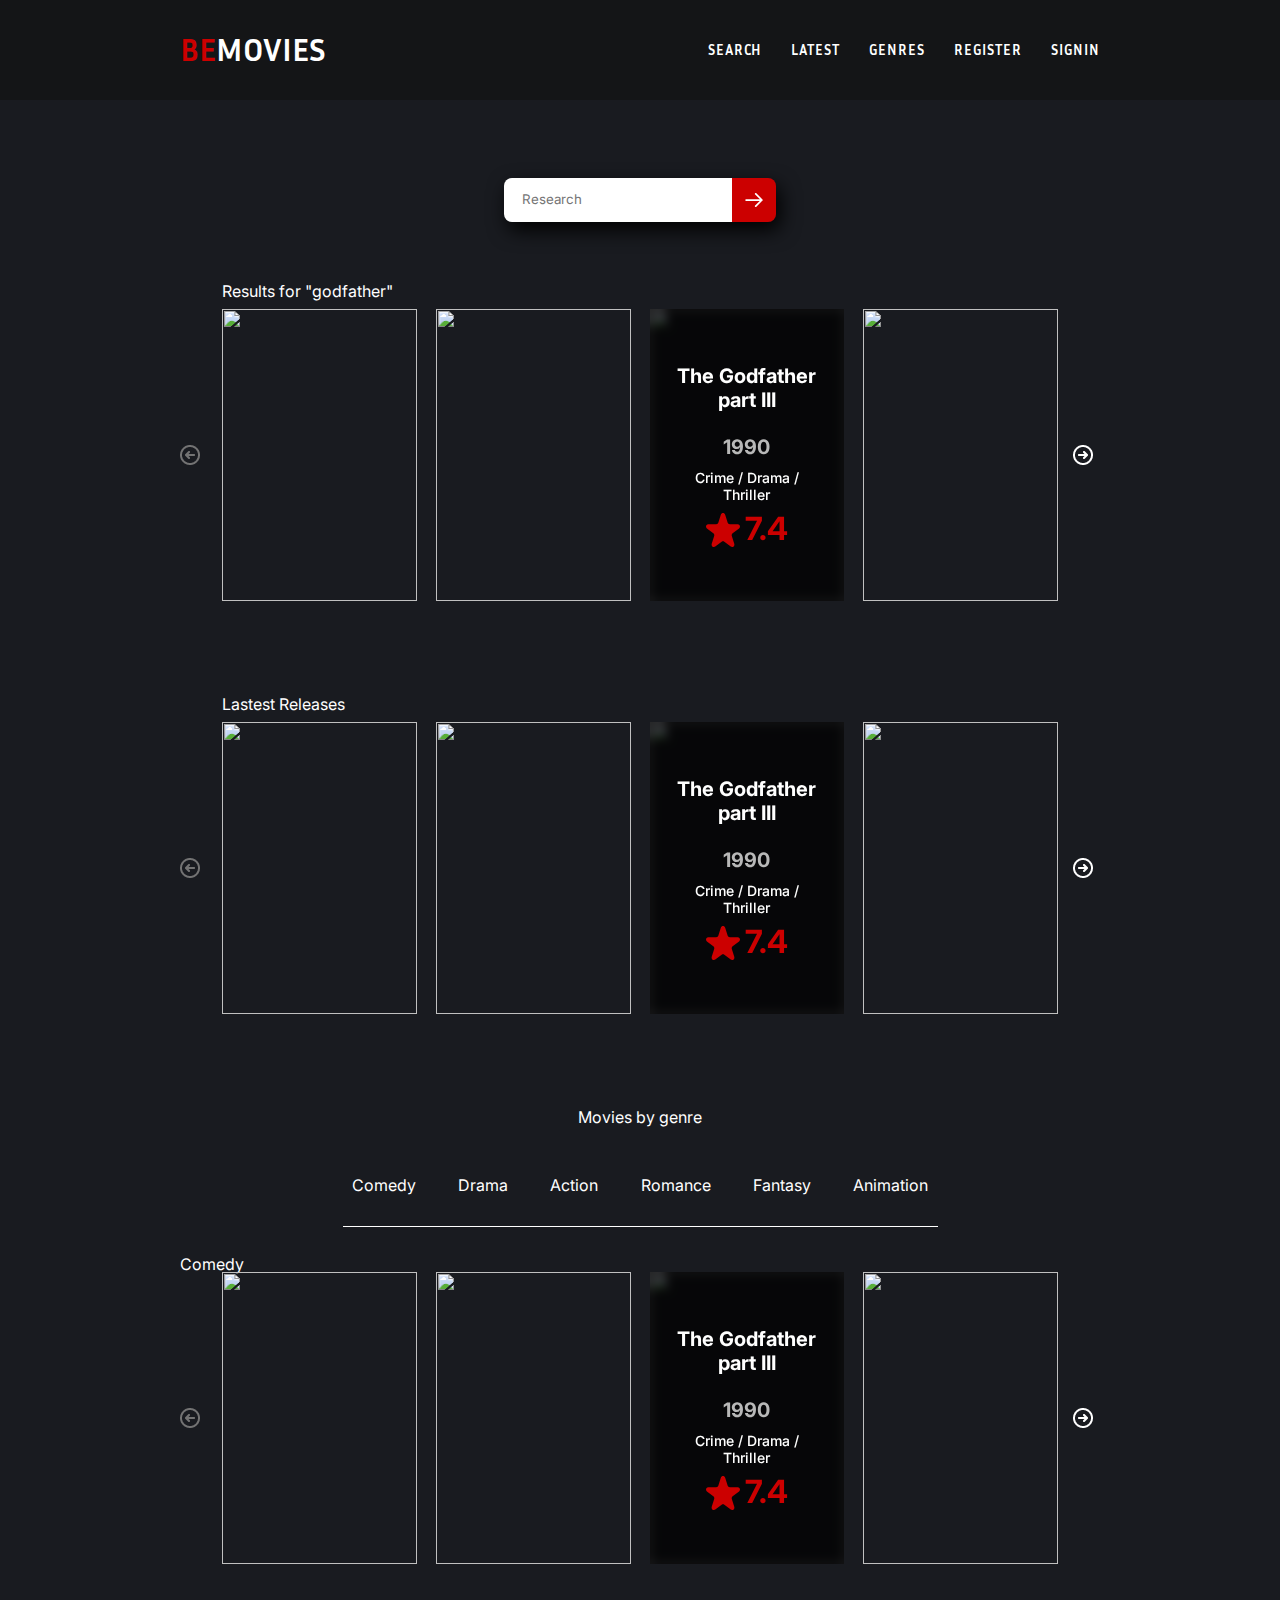
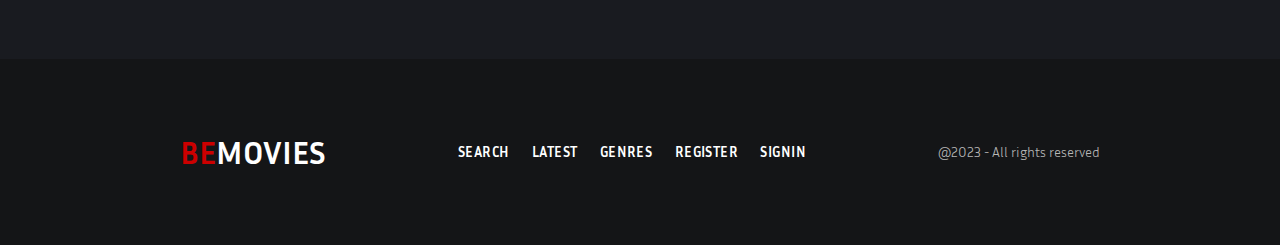
==== BeMovie/index.html @ 7feac71e "Publish Bemovie without API" ====
<!DOCTYPE html>
<html lang="en">
<head>
    <meta charset="UTF-8">
    <meta name="viewport" content="width=device-width, initial-scale=1.0">
    <title>BeMovie</title>
    <link rel="stylesheet" href="style.css">
    <link rel="stylesheet" href="https://cdn.jsdelivr.net/npm/swiper@11/swiper-bundle.min.css"/>

</head>
<body>
    <header class="container">
        <div class="logo"><span>Be</span>Movies</div>
        <div class="navMenu">
            <nav class="menu">
                <li><a href="#research">Search</a></li>
                <li><a href="#lastest">Latest</a></li>
                <li><a href="#genre">Genres</a></li>
                <li class="signinButton"><a href="#">Register</a></li>
                <li class="signinButton"><a href="#">Signin</a></li>
            </nav>
            <input type="checkbox" name="" id="checkMenu">
            <label for="checkMenu" class="hamburger">
                <div class="bar"></div>
                <div class="bar"></div>
                <div class="bar"></div>
            </label>
            <nav class="toggledmenu">
                <li><a href="#research">Search</a></li>
                <li><a href="#lastest">Latest</a></li>
                <li><a href="#genre">Genres</a></li>
                <li class="signinButton"><a href="#">Register</a></li>
                <li class="signinButton"><a href="#">Signin</a></li>
            </nav>
        </div>
    </header>
    <main class="container">
        <div class="researchBar">
            <input type="text" id="research" placeholder="Research" autocomplete="false">
            <a class="researchButton"><img src="VectorArrow.svg" alt=""></a>
        </div>
        <div class="displayResult research">
            <p class="header">Results for "godfather"</p>
            <div class="swiper" id="swipper1">
                <div class="swiper-wrapper">
                    <div class="swiper-slide"><img src="https://s3-alpha-sig.figma.com/img/18d4/e152/3a9723ae5397841adf7fbaed84bd30b2?Expires=1719792000&Key-Pair-Id=APKAQ4GOSFWCVNEHN3O4&Signature=nTFLtaaQVJQaddL6Ro1MuP6ROJJ1-4Ts7boy3J3-IBi9fH65N4~etDVzpQRhr93yvfUgwcwq70eXe9fP7Uz~j-unzIJ2OnmI864jKv9YW1Yf73mdWiWQH2bnL1DuyppB4nsAtTXHtwUKunm-WZpskbswak4XM8WYbB-eMWs2hN8Iqnh4ZPCM-WflcAuvXL8LbevUSeaAHQ--Tqp5QgmaS64t-yynoNcVQ9TZeRVu6ElSdCOrOiz-P~3aNfzJV2CgjZWQD1JoONH8IXtCQwb03VUqwCcWYS4~NgaKxsHjpce-Ic8qD0t-wVW~W~-kRVmrCNny0l4vFAHVSZFr4aPDLg__" alt=""></div>
                    <div class="swiper-slide"><img src="https://s3-alpha-sig.figma.com/img/7386/a758/10db88bea03473655dc859b1f8724fe2?Expires=1719792000&Key-Pair-Id=APKAQ4GOSFWCVNEHN3O4&Signature=Z3ryY2~fLTxyGgpidrt6r5b0sVMkxYO-x5FTlPe7YLSAVpQ-kpXR0n5MY~W7q7KjFqpt3Ol7g34dTHzEpuW~OE43vZcjpGCnQOd8JMuYvkxz8L5ti~8RdXtylnidDx9bt3R-zh3Itgqe6IWQ-f8CVZSGeOGtQDbjRdtIqpEe8oGpparsdgWlHd6WPZ0sWLRtwYWLNId3ugBfa72bgXNvgR0kLhK~8YxWyB~b4Qfuzm-tM21jmfQBStzkj~BwGg8bLZ0Z1I6QRW1j01OEdwb~-Zn3LoGJdUSNeA3q4csXMncfNnjHv7zH6gtrez1a8Gr3tYuO-Kab3TSvdTs-8mqafA__" alt=""></div>
                    <div class="swiper-slide">                        
                        <div class="hoverMovie">
                            <h2 class="title">The Godfather part III</h2>
                            <p class="date">1990</p>
                            <p class="categories">Crime / Drama / Thriller</p>
                            <div class="ratings">
                                <img src="star.svg" alt="">
                                <p class="rating">7.4</p>
                            </div>
                        </div>
                        <img src="https://s3-alpha-sig.figma.com/img/4e58/bd86/8d5642599f021395c32ae8613373bc66?Expires=1719792000&Key-Pair-Id=APKAQ4GOSFWCVNEHN3O4&Signature=j8T8msHERDc0T9drFvTleHdoM0bOJKUH4-4pjUeOS1bIx2CcOvsJ7ZhrxlgAt48MtAA7-PC2lpyxCLzZR-oHxuxW~7NZ9NnEGkt57VWhNsTA8W1pn44HT2SwHvWK92eFiA3mRD5JIGxYqphqWFnmaqhkJq9nNEEN0R6Am3R5GoNpuBD2ZHex8CJzVb0GH4iBX7wrED3Sf01oUDQ233UQbf5bmi2frnPMUNWKWJ3~x4rn2jZK2PEPTUuGI~sQ~PE-5kvXca5uzgcc7Qvimx4uRJeH1PpVlML6nSHhjUm-Aqj1kSLT6ibiHpWr8M0MpsFspxOX9qKcr~UP4r6j9I1SHg__" alt=""></div>
                    <div class="swiper-slide"><img src="https://s3-alpha-sig.figma.com/img/72ea/abc3/cc4b03ec9810111fc6567a0a3c796ae3?Expires=1719792000&Key-Pair-Id=APKAQ4GOSFWCVNEHN3O4&Signature=aJLCIqYo-xT0mPqEb8Tz~gMXBp00x25UxsKwWGYHwiWmpBB6C1z3OhK-rzX8m8TNTNmPU3jtceZSLV6VuOx4kkheJPP~82WEsLWJdxd2FgeEGHrdIrMd0GxYBymD4Ecn7~hOO~rZCc0gYWxEQAfruEqS2JXd3b0eY~bicebxzXw0DMnnqZJBA8wa2ybntQxv~CZhfKMEKBLtbz3prXHUwuZKIg9qlaFfQg46JSESru3HM6x91wrNtfii6dnBsjfaS-DW~NrZVC6ANjfUxGfZ4xQu-UckOFhrWTfszon0SrRXWeDUdDZZZDvzA6DnWD5YLPgaArkPf~RPc-dksI3NKA__" alt=""></div>
                    <div class="swiper-slide"><img src="https://s3-alpha-sig.figma.com/img/a2de/bd47/bde909e0d73fe8b379ec1f2849868d09?Expires=1719792000&Key-Pair-Id=APKAQ4GOSFWCVNEHN3O4&Signature=EZQiqcyrtW1Bt11nJJSFKRjGYjMso88Ce84hg8tV~CRKXruRvzx5VS6cAGkntpOtt26PaZJof-zqAnw8csD806ev6B3nl6HhiB7q0nqbSYmD7T-3ffZ6TrcUktcAgoouyCbuyig29yictjZgDtqsroYAOemxJ6ej0vrRYTRlWkHL7jBZZS7CzjDD0CN~rwnD-JHk2PIMge8JmnGNGFVeUBDcX98bKaDpzZpEQIU9yWiliwD6xQUUzdkvV2sAadVg7Hs9GROlOhUaSFZHiKtBtmjk3a0FPPNp045IC02FgeGsOqf7smI0NsGqZdFG~97Pl9uqXEWMxDBU1hiaWqJJXw__" alt=""></div>
                    <div class="swiper-slide"><img src="https://s3-alpha-sig.figma.com/img/4d83/e1af/8fb8dce5428603e901fef1e3fe672283?Expires=1719792000&Key-Pair-Id=APKAQ4GOSFWCVNEHN3O4&Signature=VwXORI75OcIOjm4T~DXC4mLOpHmMG16qsdhDlPp-V80i9aG-qXapRaV~XouusqxAujMauYW2uX9PEgIXYJaUd~SczNTuMjaYHMxYjEXKmbv5gEywhTmdCStKX-sS4wDsbevnFepEnOwofPOEu418mRzqicrtOaQGjLVbxFbHViWnYk8-LceI1COT0dwhnmDnKCW6BdCTfIMB-2kLN275pTRxaUD41k-FSBqQ6e2wbe-B4FSoArwrlSfRl6S~uM0gYtS0k3zZkT3Dr5PZfWP9R8VSRZYyB1v976YCdhZ3i3TpgFYAijFie9rBeSKBExNDwyD1ByOI0Go2rNqf1n8mjQ__" alt=""></div>
                </div>
                <div class="backgroundArrowLeft"><div class="swiper-button-prev"></div></div>
                <div class="backgroundArrowRight"><div class="swiper-button-next"></div></div>
            </div>
        </div>
        <div class="displayResult lastest" id="lastest">
            <p class="header">Lastest Releases</p>
            <div class="swiper" id="swipper2">
                <div class="swiper-wrapper">
                    <div class="swiper-slide">
                        <img src="https://s3-alpha-sig.figma.com/img/18d4/e152/3a9723ae5397841adf7fbaed84bd30b2?Expires=1719792000&Key-Pair-Id=APKAQ4GOSFWCVNEHN3O4&Signature=nTFLtaaQVJQaddL6Ro1MuP6ROJJ1-4Ts7boy3J3-IBi9fH65N4~etDVzpQRhr93yvfUgwcwq70eXe9fP7Uz~j-unzIJ2OnmI864jKv9YW1Yf73mdWiWQH2bnL1DuyppB4nsAtTXHtwUKunm-WZpskbswak4XM8WYbB-eMWs2hN8Iqnh4ZPCM-WflcAuvXL8LbevUSeaAHQ--Tqp5QgmaS64t-yynoNcVQ9TZeRVu6ElSdCOrOiz-P~3aNfzJV2CgjZWQD1JoONH8IXtCQwb03VUqwCcWYS4~NgaKxsHjpce-Ic8qD0t-wVW~W~-kRVmrCNny0l4vFAHVSZFr4aPDLg__" alt="">
                    </div>
                    <div class="swiper-slide"><img src="https://s3-alpha-sig.figma.com/img/7386/a758/10db88bea03473655dc859b1f8724fe2?Expires=1719792000&Key-Pair-Id=APKAQ4GOSFWCVNEHN3O4&Signature=Z3ryY2~fLTxyGgpidrt6r5b0sVMkxYO-x5FTlPe7YLSAVpQ-kpXR0n5MY~W7q7KjFqpt3Ol7g34dTHzEpuW~OE43vZcjpGCnQOd8JMuYvkxz8L5ti~8RdXtylnidDx9bt3R-zh3Itgqe6IWQ-f8CVZSGeOGtQDbjRdtIqpEe8oGpparsdgWlHd6WPZ0sWLRtwYWLNId3ugBfa72bgXNvgR0kLhK~8YxWyB~b4Qfuzm-tM21jmfQBStzkj~BwGg8bLZ0Z1I6QRW1j01OEdwb~-Zn3LoGJdUSNeA3q4csXMncfNnjHv7zH6gtrez1a8Gr3tYuO-Kab3TSvdTs-8mqafA__" alt=""></div>
                    <div class="swiper-slide">
                        <div class="hoverMovie">
                            <h2 class="title">The Godfather part III</h2>
                            <p class="date">1990</p>
                            <p class="categories">Crime / Drama / Thriller</p>
                            <div class="ratings">
                                <img src="star.svg" alt="">
                                <p class="rating">7.4</p>
                            </div>
                        </div>
                        <img src="https://s3-alpha-sig.figma.com/img/4e58/bd86/8d5642599f021395c32ae8613373bc66?Expires=1719792000&Key-Pair-Id=APKAQ4GOSFWCVNEHN3O4&Signature=j8T8msHERDc0T9drFvTleHdoM0bOJKUH4-4pjUeOS1bIx2CcOvsJ7ZhrxlgAt48MtAA7-PC2lpyxCLzZR-oHxuxW~7NZ9NnEGkt57VWhNsTA8W1pn44HT2SwHvWK92eFiA3mRD5JIGxYqphqWFnmaqhkJq9nNEEN0R6Am3R5GoNpuBD2ZHex8CJzVb0GH4iBX7wrED3Sf01oUDQ233UQbf5bmi2frnPMUNWKWJ3~x4rn2jZK2PEPTUuGI~sQ~PE-5kvXca5uzgcc7Qvimx4uRJeH1PpVlML6nSHhjUm-Aqj1kSLT6ibiHpWr8M0MpsFspxOX9qKcr~UP4r6j9I1SHg__" alt=""></div>
                    <div class="swiper-slide"><img src="https://s3-alpha-sig.figma.com/img/72ea/abc3/cc4b03ec9810111fc6567a0a3c796ae3?Expires=1719792000&Key-Pair-Id=APKAQ4GOSFWCVNEHN3O4&Signature=aJLCIqYo-xT0mPqEb8Tz~gMXBp00x25UxsKwWGYHwiWmpBB6C1z3OhK-rzX8m8TNTNmPU3jtceZSLV6VuOx4kkheJPP~82WEsLWJdxd2FgeEGHrdIrMd0GxYBymD4Ecn7~hOO~rZCc0gYWxEQAfruEqS2JXd3b0eY~bicebxzXw0DMnnqZJBA8wa2ybntQxv~CZhfKMEKBLtbz3prXHUwuZKIg9qlaFfQg46JSESru3HM6x91wrNtfii6dnBsjfaS-DW~NrZVC6ANjfUxGfZ4xQu-UckOFhrWTfszon0SrRXWeDUdDZZZDvzA6DnWD5YLPgaArkPf~RPc-dksI3NKA__" alt=""></div>
                    <div class="swiper-slide"><img src="https://s3-alpha-sig.figma.com/img/a2de/bd47/bde909e0d73fe8b379ec1f2849868d09?Expires=1719792000&Key-Pair-Id=APKAQ4GOSFWCVNEHN3O4&Signature=EZQiqcyrtW1Bt11nJJSFKRjGYjMso88Ce84hg8tV~CRKXruRvzx5VS6cAGkntpOtt26PaZJof-zqAnw8csD806ev6B3nl6HhiB7q0nqbSYmD7T-3ffZ6TrcUktcAgoouyCbuyig29yictjZgDtqsroYAOemxJ6ej0vrRYTRlWkHL7jBZZS7CzjDD0CN~rwnD-JHk2PIMge8JmnGNGFVeUBDcX98bKaDpzZpEQIU9yWiliwD6xQUUzdkvV2sAadVg7Hs9GROlOhUaSFZHiKtBtmjk3a0FPPNp045IC02FgeGsOqf7smI0NsGqZdFG~97Pl9uqXEWMxDBU1hiaWqJJXw__" alt=""></div>
                    <div class="swiper-slide"><img src="https://s3-alpha-sig.figma.com/img/4d83/e1af/8fb8dce5428603e901fef1e3fe672283?Expires=1719792000&Key-Pair-Id=APKAQ4GOSFWCVNEHN3O4&Signature=VwXORI75OcIOjm4T~DXC4mLOpHmMG16qsdhDlPp-V80i9aG-qXapRaV~XouusqxAujMauYW2uX9PEgIXYJaUd~SczNTuMjaYHMxYjEXKmbv5gEywhTmdCStKX-sS4wDsbevnFepEnOwofPOEu418mRzqicrtOaQGjLVbxFbHViWnYk8-LceI1COT0dwhnmDnKCW6BdCTfIMB-2kLN275pTRxaUD41k-FSBqQ6e2wbe-B4FSoArwrlSfRl6S~uM0gYtS0k3zZkT3Dr5PZfWP9R8VSRZYyB1v976YCdhZ3i3TpgFYAijFie9rBeSKBExNDwyD1ByOI0Go2rNqf1n8mjQ__" alt=""></div>
                </div>
                <div class="backgroundArrowLeft"><div class="swiper-button-prev"></div></div>
                <div class="backgroundArrowRight"><div class="swiper-button-next"></div></div>
            </div>
        </div>
        <div class="displayResult categories" id="genre">
            <div class="categoryHeader">
                <p class="genre">Movies by genre</p>
                <ul class="genresList">
                    <li>Comedy</li>
                    <li>Drama</li>
                    <li>Action</li>
                    <li>Romance</li>
                    <li>Fantasy</li>
                    <li>Animation</li>
                </ul>
                <div class="lineCategory"></div>
            </div>
            <p id="category">Comedy</p>
            <div class="swiper" id="swipper2">
                <div class="swiper-wrapper">
                    <div class="swiper-slide"><img src="https://s3-alpha-sig.figma.com/img/18d4/e152/3a9723ae5397841adf7fbaed84bd30b2?Expires=1719792000&Key-Pair-Id=APKAQ4GOSFWCVNEHN3O4&Signature=nTFLtaaQVJQaddL6Ro1MuP6ROJJ1-4Ts7boy3J3-IBi9fH65N4~etDVzpQRhr93yvfUgwcwq70eXe9fP7Uz~j-unzIJ2OnmI864jKv9YW1Yf73mdWiWQH2bnL1DuyppB4nsAtTXHtwUKunm-WZpskbswak4XM8WYbB-eMWs2hN8Iqnh4ZPCM-WflcAuvXL8LbevUSeaAHQ--Tqp5QgmaS64t-yynoNcVQ9TZeRVu6ElSdCOrOiz-P~3aNfzJV2CgjZWQD1JoONH8IXtCQwb03VUqwCcWYS4~NgaKxsHjpce-Ic8qD0t-wVW~W~-kRVmrCNny0l4vFAHVSZFr4aPDLg__" alt=""></div>
                    <div class="swiper-slide"><img src="https://s3-alpha-sig.figma.com/img/7386/a758/10db88bea03473655dc859b1f8724fe2?Expires=1719792000&Key-Pair-Id=APKAQ4GOSFWCVNEHN3O4&Signature=Z3ryY2~fLTxyGgpidrt6r5b0sVMkxYO-x5FTlPe7YLSAVpQ-kpXR0n5MY~W7q7KjFqpt3Ol7g34dTHzEpuW~OE43vZcjpGCnQOd8JMuYvkxz8L5ti~8RdXtylnidDx9bt3R-zh3Itgqe6IWQ-f8CVZSGeOGtQDbjRdtIqpEe8oGpparsdgWlHd6WPZ0sWLRtwYWLNId3ugBfa72bgXNvgR0kLhK~8YxWyB~b4Qfuzm-tM21jmfQBStzkj~BwGg8bLZ0Z1I6QRW1j01OEdwb~-Zn3LoGJdUSNeA3q4csXMncfNnjHv7zH6gtrez1a8Gr3tYuO-Kab3TSvdTs-8mqafA__" alt=""></div>
                    <div class="swiper-slide">
                        <div class="hoverMovie">
                            <h2 class="title">The Godfather part III</h2>
                            <p class="date">1990</p>
                            <p class="categories">Crime / Drama / Thriller</p>
                            <div class="ratings">
                                <img src="star.svg" alt="">
                                <p class="rating">7.4</p>
                            </div>
                        </div>
                        <img src="https://s3-alpha-sig.figma.com/img/4e58/bd86/8d5642599f021395c32ae8613373bc66?Expires=1719792000&Key-Pair-Id=APKAQ4GOSFWCVNEHN3O4&Signature=j8T8msHERDc0T9drFvTleHdoM0bOJKUH4-4pjUeOS1bIx2CcOvsJ7ZhrxlgAt48MtAA7-PC2lpyxCLzZR-oHxuxW~7NZ9NnEGkt57VWhNsTA8W1pn44HT2SwHvWK92eFiA3mRD5JIGxYqphqWFnmaqhkJq9nNEEN0R6Am3R5GoNpuBD2ZHex8CJzVb0GH4iBX7wrED3Sf01oUDQ233UQbf5bmi2frnPMUNWKWJ3~x4rn2jZK2PEPTUuGI~sQ~PE-5kvXca5uzgcc7Qvimx4uRJeH1PpVlML6nSHhjUm-Aqj1kSLT6ibiHpWr8M0MpsFspxOX9qKcr~UP4r6j9I1SHg__" alt=""></div>
                    <div class="swiper-slide"><img src="https://s3-alpha-sig.figma.com/img/72ea/abc3/cc4b03ec9810111fc6567a0a3c796ae3?Expires=1719792000&Key-Pair-Id=APKAQ4GOSFWCVNEHN3O4&Signature=aJLCIqYo-xT0mPqEb8Tz~gMXBp00x25UxsKwWGYHwiWmpBB6C1z3OhK-rzX8m8TNTNmPU3jtceZSLV6VuOx4kkheJPP~82WEsLWJdxd2FgeEGHrdIrMd0GxYBymD4Ecn7~hOO~rZCc0gYWxEQAfruEqS2JXd3b0eY~bicebxzXw0DMnnqZJBA8wa2ybntQxv~CZhfKMEKBLtbz3prXHUwuZKIg9qlaFfQg46JSESru3HM6x91wrNtfii6dnBsjfaS-DW~NrZVC6ANjfUxGfZ4xQu-UckOFhrWTfszon0SrRXWeDUdDZZZDvzA6DnWD5YLPgaArkPf~RPc-dksI3NKA__" alt=""></div>
                    <div class="swiper-slide"><img src="https://s3-alpha-sig.figma.com/img/a2de/bd47/bde909e0d73fe8b379ec1f2849868d09?Expires=1719792000&Key-Pair-Id=APKAQ4GOSFWCVNEHN3O4&Signature=EZQiqcyrtW1Bt11nJJSFKRjGYjMso88Ce84hg8tV~CRKXruRvzx5VS6cAGkntpOtt26PaZJof-zqAnw8csD806ev6B3nl6HhiB7q0nqbSYmD7T-3ffZ6TrcUktcAgoouyCbuyig29yictjZgDtqsroYAOemxJ6ej0vrRYTRlWkHL7jBZZS7CzjDD0CN~rwnD-JHk2PIMge8JmnGNGFVeUBDcX98bKaDpzZpEQIU9yWiliwD6xQUUzdkvV2sAadVg7Hs9GROlOhUaSFZHiKtBtmjk3a0FPPNp045IC02FgeGsOqf7smI0NsGqZdFG~97Pl9uqXEWMxDBU1hiaWqJJXw__" alt=""></div>
                    <div class="swiper-slide"><img src="https://s3-alpha-sig.figma.com/img/4d83/e1af/8fb8dce5428603e901fef1e3fe672283?Expires=1719792000&Key-Pair-Id=APKAQ4GOSFWCVNEHN3O4&Signature=VwXORI75OcIOjm4T~DXC4mLOpHmMG16qsdhDlPp-V80i9aG-qXapRaV~XouusqxAujMauYW2uX9PEgIXYJaUd~SczNTuMjaYHMxYjEXKmbv5gEywhTmdCStKX-sS4wDsbevnFepEnOwofPOEu418mRzqicrtOaQGjLVbxFbHViWnYk8-LceI1COT0dwhnmDnKCW6BdCTfIMB-2kLN275pTRxaUD41k-FSBqQ6e2wbe-B4FSoArwrlSfRl6S~uM0gYtS0k3zZkT3Dr5PZfWP9R8VSRZYyB1v976YCdhZ3i3TpgFYAijFie9rBeSKBExNDwyD1ByOI0Go2rNqf1n8mjQ__" alt=""></div>
                </div>
                <div class="backgroundArrowLeft"><div class="swiper-button-prev"></div></div>
                <div class="backgroundArrowRight"><div class="swiper-button-next"></div></div>
            </div>
        </div>
    </main>
    <section class="popup">
        <div class="signin">
            <div class="signin-bloc">
                <a class="cross"><img src="cross.png" class="crossImg"alt=""></a>
                <a href="#" class="header">
                    <div class="signup">Signup</div>
                    <div class="login">Login</div>
                </a>
                <form action="" class="connect" id="connect">
                    <input type="text" class="username" placeholder="Username"><br>
                    <input type="password" class="password" placeholder="Password"><br>
                    <div class="rememberMe">
                        <input type="checkbox" id="rememberMeCheckbox">
                        <label class="remembertext" for="rememberMeCheckbox">Remember me</label>
                    </div>

                    <button class="loginButton">Login</button>
                </form>
                <a href="#" class="forgot">I forgot my password</a>
                <p class="notAMember">Not a member yet ?<a href="#"> Sign-up</a></p>
            </div>
        </div>
    </section>
    <section class="movie-popup">
        <div class="movie-popup-bloc">
            <div class="crossMovie"><img class="crossMovieImg" src="cross.png" alt=""></div>
            <div class="contentholder">
                <div class="imgholder"><img src="https://s3-alpha-sig.figma.com/img/18d4/e152/3a9723ae5397841adf7fbaed84bd30b2?Expires=1719792000&Key-Pair-Id=APKAQ4GOSFWCVNEHN3O4&Signature=nTFLtaaQVJQaddL6Ro1MuP6ROJJ1-4Ts7boy3J3-IBi9fH65N4~etDVzpQRhr93yvfUgwcwq70eXe9fP7Uz~j-unzIJ2OnmI864jKv9YW1Yf73mdWiWQH2bnL1DuyppB4nsAtTXHtwUKunm-WZpskbswak4XM8WYbB-eMWs2hN8Iqnh4ZPCM-WflcAuvXL8LbevUSeaAHQ--Tqp5QgmaS64t-yynoNcVQ9TZeRVu6ElSdCOrOiz-P~3aNfzJV2CgjZWQD1JoONH8IXtCQwb03VUqwCcWYS4~NgaKxsHjpce-Ic8qD0t-wVW~W~-kRVmrCNny0l4vFAHVSZFr4aPDLg__" alt=""></div>
                <div class="textArea">
                    <h2 class="title">The godfather</h2>
                    <p class="date">1972</p>
                    <div class="rating"><img src="star.svg" alt="">8.7</div>
                    <div class="category">Crime / Drama</div>
                    <div class="description">Spanning the years 1945 to 1955, a chronicle of the fictional Italian-American Corleone crime family. When organized crime family patriarch, Vito Corleone barely survives an attempt on his life, his youngest son, Michael steps in to take care of the would-be killers, launching a campaign of bloody revenge.</div>
                    <div class="cast"><span>Cast:</span> Marlon Brando, Al Pacino, James Caan, Robert Duvall</div>
                </div>
            </div>
        </div>
    </section>
    <footer class="container">
        <div class="logo"><span>Be</span>Movies</div>
        <nav class="footerMenu">
            <a href="#research">Search</a>
            <a href="#lastest">Latest</a>
            <a href="#genre">Genres</a>
            <a class="signinButton">Register</a>
            <a class="signinButton">Signin</a>
        </nav>
        <p class="copyright">@2023 - All rights reserved</p>
    </footer>
</body>
<script src="https://cdn.jsdelivr.net/npm/swiper@11/swiper-bundle.min.js"></script>
<script src="swiper.js"></script>
<script src="popup.js"></script>
</html>
---- BeMovie/style.css ----
@import url("https://fonts.googleapis.com/css2?family=Inria+Sans:ital,wght@0,300;0,400;0,700;1,300;1,400;1,700&family=Inter:wght@100..900&display=swap");
/* $red: #F94F4F;
$hoverRed:#FF9393;

$hoverBgBlack:#434356;
$black:#000;
$white:#fff;
 */
*, *::before, ::after {
  margin: 0;
  padding: 0;
  box-sizing: border-box;
  line-height: 1;
}

html {
  max-width: 100vw !important;
  overflow-x: hidden !important;
}

body {
  min-height: 100vh;
  max-width: 100vw !important;
  overflow-x: hidden !important;
  background-color: #191B20;
  font-family: "Inter", sans-serif;
  color: white;
}

img {
  width: 100%;
  height: 100%;
}

:where(a) {
  text-decoration: none;
  color: inherit;
  font-family: inherit;
}

ul, li {
  list-style: none;
}

.container {
  max-width: 1440px;
  margin: 0 auto;
}

:where(input) {
  background-color: #fff;
  font-family: inherit;
  color: #000;
  border: none;
  outline: none;
}

header {
  font-family: "Inria Sans", sans-serif;
  position: relative;
  text-transform: uppercase;
  font-weight: 700;
  display: flex;
  align-items: center;
  justify-content: space-between;
  min-height: 100px;
  padding: 0 40px;
  background-color: #141517;
}
@media (min-width: 768px) {
  header {
    padding: 0 80px;
  }
}
@media (min-width: 1250px) {
  header {
    padding: 0 180px;
  }
}
header .logo {
  font-size: 2rem;
  line-height: 2.7rem;
  color: #fff;
}
header .logo span {
  color: #CC0000;
}
header .navMenu .menu {
  display: none;
  gap: 29px;
  padding-left: 29px;
}
header .navMenu .menu li {
  transition: 0.3s all ease;
  font-size: 0.875rem;
  letter-spacing: 0.07em;
  line-height: 1.05rem;
}
header .navMenu .menu li:is(:hover, :focus) {
  color: #CC0000;
}
@media (min-width: 768px) {
  header .navMenu .menu {
    display: flex;
  }
}
header .navMenu .hamburger {
  display: flex;
  align-items: center;
  justify-content: center;
  flex-direction: column;
  height: 41px;
  z-index: 9;
  padding: 3px;
}
header .navMenu .hamburger:hover {
  cursor: pointer;
}
@media (min-width: 768px) {
  header .navMenu .hamburger {
    display: none;
  }
}
header .navMenu .hamburger .bar {
  width: 35px;
  height: 3px;
  background-color: #fff;
  border-radius: 3px;
  margin-bottom: 3px;
  transition: all 0.4s ease;
}
header .navMenu .hamburger .bar:last-child {
  margin-bottom: 0;
}
header .navMenu input[type=checkbox] {
  display: none;
}
header .navMenu #checkMenu ~ .toggledmenu {
  display: flex;
  flex-direction: column;
  background-color: #141517;
  position: absolute;
  bottom: 0;
  transform: translateY(100%) translateX(100%);
  transition: all 0.4s ease;
  z-index: 11;
}
@media (min-width: 768px) {
  header .navMenu #checkMenu ~ .toggledmenu {
    display: none;
  }
}
header .navMenu #checkMenu:checked ~ .toggledmenu {
  transform: translateY(100%) translateX(-85%);
}
header .navMenu #checkMenu:checked ~ .hamburger .bar {
  z-index: 9;
}
header .navMenu #checkMenu:checked ~ .hamburger .bar:nth-child(2) {
  opacity: 0;
}
header .navMenu #checkMenu:checked ~ .hamburger .bar:first-child {
  transform-origin: top left;
  transform: rotate(45deg) translate(-4px, -7px);
}
header .navMenu #checkMenu:checked ~ .hamburger .bar:last-child {
  transform-origin: bottom left;
  transform: rotate(-45deg) translate(-2px, 4px);
}
header .toggledmenu {
  display: flex;
  flex-direction: column;
  gap: 24px;
  padding: 32px 60px 28px;
  border-radius: 0 0 15px 15px;
}
header .toggledmenu li {
  text-align: center;
  white-space: nowrap;
  color: #fff;
  size: 1.125rem;
  line-height: 2rem;
}
header .toggledmenu li a {
  transition: all ease 0.3s;
}
header .toggledmenu li a:is(:hover, :focus) {
  color: #CC0000;
}
header .toggledmenu li:last-child {
  font-weight: 800;
  line-height: 1.2225rem;
  padding: 22px 45px;
  border-radius: 15px;
  background-color: #CC0000;
}
header .toggledmenu li:last-child:is(:hover, :focus) {
  background-color: #ff5353;
  cursor: pointer;
}
@media (min-width: 768px) {
  header .toggledmenu {
    display: none;
  }
}

main {
  display: flex;
  flex-direction: column;
  padding: 0 40px;
  background-color: #191B20;
}
@media (min-width: 768px) {
  main {
    padding: 0 80px;
  }
}
@media (min-width: 1250px) {
  main {
    padding: 0 180px;
  }
}
main .researchBar {
  height: 44px;
  display: flex;
  border-radius: 8px;
  overflow: hidden;
  margin: 78px auto 61px;
  box-shadow: 4px 8px 20px 0px #000;
  width: -moz-fit-content;
  width: fit-content;
}
main .researchBar #research {
  padding-left: 18px;
  width: 228px;
  font-family: "Inter", sans-serif;
  line-height: 1.2125rem;
  font-weight: 400;
}
main .researchBar .researchButton {
  background-color: #CC0000;
  -o-object-fit: contain;
     object-fit: contain;
  display: grid;
  place-items: center;
  width: 44px;
  height: 44px;
}
main .researchBar .researchButton:is(:hover, :focus) {
  cursor: pointer;
  background-color: #ff5353;
}
main .researchBar .researchButton img {
  width: 18px;
  height: 14px;
}
main .displayResult {
  margin-bottom: 95px;
  position: relative;
}
main .displayResult .header {
  justify-self: flex-start;
  align-self: flex-start;
  padding-left: 42px;
  margin-bottom: 10px;
}
main .displayResult .backgroundArrowRight {
  position: absolute;
  right: 0;
  height: 100%;
  width: 42px;
  background-color: #191B20;
  z-index: 5;
}
main .displayResult .backgroundArrowLeft {
  z-index: 5;
  position: absolute;
  left: 0;
  height: 100%;
  width: 42px;
  background-color: #191B20;
}
main .displayResult .swiper-button-prev {
  position: absolute;
  left: 0;
  top: 50%;
  background-image: url("../BeMovie/ArrowPrev.png");
  background-repeat: no-repeat;
  background-position: center left;
}
main .displayResult .swiper-button-next {
  position: absolute;
  right: 0;
  top: 50%;
  background-image: url("../BeMovie/Arrow.png");
  background-repeat: no-repeat;
  background-position: center left;
}
main .displayResult .swiper-button-next::after {
  display: none;
}
main .displayResult .swiper-button-prev::after {
  display: none;
}
main .swiper {
  display: flex;
  position: relative;
  padding: 0 42px;
}
main .swiper .swiper-slide {
  aspect-ratio: 234/351;
  -o-object-fit: cover;
     object-fit: cover;
  position: relative;
}
main .hoverMovie {
  visibility: visible;
  position: absolute;
  top: 0;
  left: 0;
  width: 100%;
  height: 100%;
  z-index: 4;
  padding: 26px 20px;
  background-color: rgba(0, 0, 0, 0.75);
  backdrop-filter: blur(5px);
  -webkit-backdrop-filter: blur(5px);
  display: flex;
  flex-direction: column;
  text-align: center;
  justify-content: center;
}
main .hoverMovie .title {
  font-size: 1.25rem;
  line-height: 1.5rem;
  font-weight: 700;
  margin-bottom: 23px;
}
main .hoverMovie .date {
  color: #B8B8B8;
  font-weight: 700;
  font-size: 1.25rem;
  line-height: 1.5rem;
  margin-bottom: 10px;
}
main .hoverMovie .categories {
  font-size: 0.875rem;
  line-height: 1.0625rem;
  font-weight: 500;
  margin-bottom: 10px;
}
main .hoverMovie .ratings {
  display: flex;
  flex-wrap: wrap;
  justify-content: center;
  gap: 5px;
  color: #CC0000;
  font-weight: 700;
  font-size: 2rem;
  line-height: 2.42rem;
}
main .hoverMovie .ratings img {
  width: 34px;
  aspect-ratio: 1/1;
}
main .categories .categoryHeader {
  text-align: center;
}
main .categories .categoryHeader .genre {
  margin-bottom: 45px;
}
main .categories .categoryHeader .genresList {
  margin: 0 auto 29px;
  display: flex;
  justify-content: space-between;
  border-bottom: white solid 1px;
  padding-bottom: 26px;
  gap: 10px;
  flex-wrap: wrap;
  max-width: 595px;
}
main .categories .categoryHeader .genresList > * {
  padding: 7px 9px;
  border-radius: 8px;
}
main .categories .categoryHeader .genresList > *:is(:hover, :focus) {
  background-color: #ff5353;
  cursor: pointer;
}

footer {
  display: flex;
  justify-content: space-between;
  align-items: center;
  min-height: 186px;
  padding: 0 40px;
  background-color: #141517;
  font-family: "Inria Sans", sans-serif;
}
@media (min-width: 768px) {
  footer {
    padding: 0 80px;
  }
}
@media (min-width: 1250px) {
  footer {
    padding: 0 180px;
  }
}
footer .logo {
  font-size: 2rem;
  line-height: 2.7rem;
  color: #fff;
  font-size: 2rem;
  line-height: 2.6975rem;
  font-weight: 700;
  text-transform: uppercase;
}
footer .logo span {
  color: #CC0000;
}
footer .footerMenu {
  display: flex;
  flex-wrap: wrap;
  justify-content: space-between;
  gap: 10px;
  width: 40%;
  padding: 0 10px;
}
footer .footerMenu > * {
  text-transform: uppercase;
  letter-spacing: 0.03em;
  font-size: 0.875rem;
  line-height: 1.05rem;
  font-weight: 700;
}
footer .footerMenu > *:is(:hover, :focus) {
  color: #CC0000;
  cursor: pointer;
}
footer .copyright {
  font-weight: 300;
  font-size: 0.875rem;
  line-height: 1.05rem;
  color: #B8B8B8;
}

.popup {
  position: fixed;
  visibility: hidden;
  top: 0;
  left: 0;
  width: 100vw;
  height: 100vh;
  z-index: 999;
  transition: all 0.3s ease;
}
.popup .signin {
  z-index: 1000;
  background-color: rgba(0, 0, 0, 0.75);
  backdrop-filter: blur(5px);
  -webkit-backdrop-filter: blur(5px);
  width: 100%;
  height: 100%;
  display: grid;
  place-items: center;
}
.popup .signin .signin-bloc {
  z-index: 1001;
  width: 410px;
  background-color: #141517;
  position: relative;
  padding: 66px 61px 100px;
}
.popup .signin .signin-bloc .cross {
  position: absolute;
  top: 11px;
  left: 14px;
  width: 1rem;
  aspect-ratio: 1/1;
  transition: 0.3s all ease;
}
.popup .signin .signin-bloc .cross:is(:hover, :focus) {
  cursor: pointer;
}
.popup .signin .signin-bloc .header {
  display: grid;
  grid-template-columns: 1fr 1fr;
  text-align: center;
  text-transform: uppercase;
  border: 1px solid white;
  border-radius: 8px;
  margin-bottom: 54px;
  overflow: hidden;
}
.popup .signin .signin-bloc .header:is(:hover, :focus) {
  cursor: pointer;
}
.popup .signin .signin-bloc .header:is(:hover, :focus) > *:nth-child(2) {
  background-color: #ff5353;
}
.popup .signin .signin-bloc .header > * {
  padding-top: 12px;
  padding-bottom: 12px;
  font-family: "Inria Sans", sans-serif;
  font-weight: 700;
  font-size: 1.5rem;
  line-height: 1.8125rem;
  letter-spacing: 0.03em;
}
.popup .signin .signin-bloc .header > *:nth-child(2) {
  background-color: #CC0000;
}
.popup .signin .signin-bloc .connect .username, .popup .signin .signin-bloc .connect .password {
  padding: 12px 20px;
  border-radius: 8px;
  margin-bottom: 24px;
  overflow: hidden;
  font-family: inherit;
  width: 100%;
}
.popup .signin .signin-bloc .connect .rememberMe {
  display: flex;
  align-items: center;
  gap: 9px;
}
.popup .signin .signin-bloc .connect #rememberMeCheckbox {
  outline: none;
  border: none;
  width: 18px;
  aspect-ratio: 1/1;
}
.popup .signin .signin-bloc .connect .loginButton {
  font-family: "Inria Sans", sans-serif;
  margin-top: 46px;
  height: 47px;
  width: 100%;
  background-color: #CC0000;
  border-radius: 8px;
  text-transform: uppercase;
  color: inherit;
  text-align: center;
  font-size: 1.25rem;
  line-height: 1.5rem;
  letter-spacing: 0.03em;
  font-weight: 700;
  outline: none;
  border: none;
  margin-bottom: 30px;
}
.popup .signin .signin-bloc .connect .loginButton:is(:hover, :focus) {
  cursor: pointer;
  background-color: #ff5353;
}
.popup .signin .signin-bloc .forgot {
  color: #CC0000;
}
.popup .signin .signin-bloc .notAMember {
  margin-top: 19px;
}
.popup .signin .signin-bloc .notAMember a {
  color: #CC0000;
}

.movie-popup {
  display: grid;
  visibility: hidden;
  place-items: center;
  position: fixed;
  top: 0;
  left: 0;
  width: 100vw;
  height: 100vh;
  z-index: 1000;
  background-color: rgba(0, 0, 0, 0.75);
  backdrop-filter: blur(5px);
  -webkit-backdrop-filter: blur(5px);
  padding: 30px;
  overflow: scroll;
}
.movie-popup .movie-popup-bloc {
  position: relative;
  background-color: #191B20;
  max-width: 742px;
  padding: 40px 40px 74px;
}
@media (min-width: 768px) {
  .movie-popup .movie-popup-bloc {
    padding: 74px 79px 74px;
  }
}
@media (min-width: 768px) {
  .movie-popup .movie-popup-bloc .contentholder {
    display: grid;
    grid-template-columns: auto auto;
    gap: 58px;
  }
}
.movie-popup .movie-popup-bloc .contentholder .imgholder {
  max-width: 234px;
  aspect-ratio: 234/351;
  border: 1px white solid;
  margin: 0 auto 28px;
}
.movie-popup .movie-popup-bloc .contentholder .textArea {
  font-family: "Inria Sans", sans-serif;
}
.movie-popup .movie-popup-bloc .contentholder .textArea .title {
  text-transform: uppercase;
  color: #CC0000;
  font-weight: 700;
  font-size: 1.25rem;
  line-height: 1.5rem;
  letter-spacing: 0.03em;
}
.movie-popup .movie-popup-bloc .contentholder .textArea .date {
  font-size: 0.875rem;
  font-weight: 700;
  line-height: 1.05rem;
  letter-spacing: 0.03em;
  margin-bottom: 11px;
}
.movie-popup .movie-popup-bloc .contentholder .textArea .rating {
  font-size: 1.25rem;
  line-height: 1.5rem;
  font-weight: 700;
  color: #CC0000;
  margin-bottom: 12px;
}
.movie-popup .movie-popup-bloc .contentholder .textArea .rating img {
  aspect-ratio: 1;
  width: 21px;
}
.movie-popup .movie-popup-bloc .contentholder .textArea .category {
  font-size: 0.875rem;
  line-height: 1.05rem;
  letter-spacing: 0.03em;
  color: #B8B8B8;
  font-weight: 700;
  margin-bottom: 13px;
}
.movie-popup .movie-popup-bloc .contentholder .textArea .description {
  font-size: 1rem;
  font-weight: 300;
  line-height: 1.5rem;
  letter-spacing: 0.03em;
  margin-bottom: 20px;
}
.movie-popup .movie-popup-bloc .contentholder .textArea .cast {
  color: #B8B8B8;
  font-size: 0.875rem;
  line-height: 1.05rem;
  letter-spacing: 0.03em;
  font-weight: 400;
}
.movie-popup .movie-popup-bloc .contentholder .textArea .cast span {
  font-weight: 700;
}
.movie-popup .crossMovie {
  position: absolute;
  top: 11px;
  left: 14px;
  width: 1rem;
  aspect-ratio: 1/1;
  transition: 0.3s all ease;
}
.movie-popup .crossMovie:is(:hover, :focus) {
  cursor: pointer;
}/*# sourceMappingURL=style.css.map */
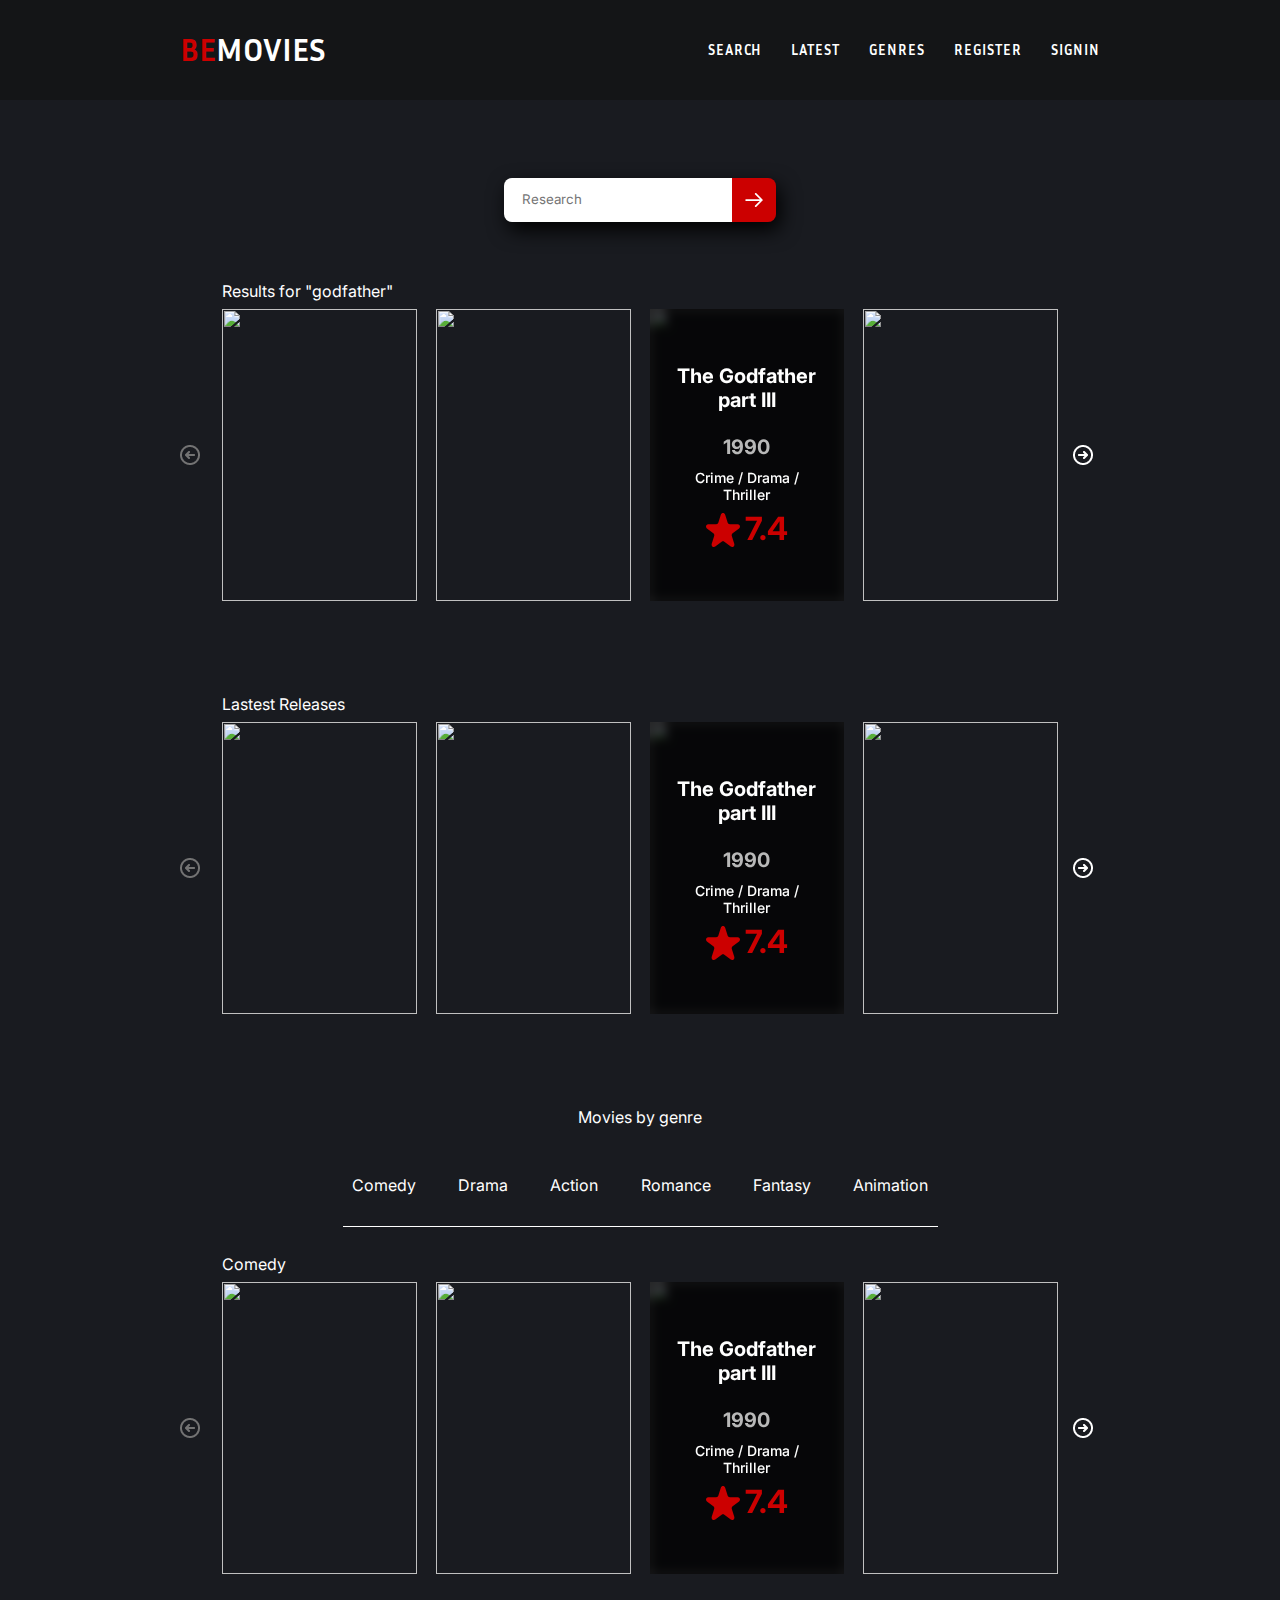
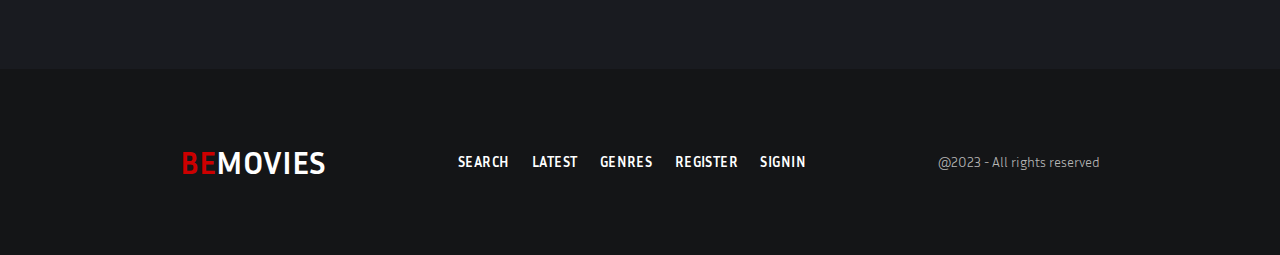
==== commit 710208f8: "Update index.html" ====
--- a/BeMovie/index.html
+++ b/BeMovie/index.html
@@ -104,7 +104,7 @@
                 </ul>
                 <div class="lineCategory"></div>
             </div>
-            <p id="category">Comedy</p>
+            <p class="header" id="category">Comedy</p>
             <div class="swiper" id="swipper2">
                 <div class="swiper-wrapper">
                     <div class="swiper-slide"><img src="https://s3-alpha-sig.figma.com/img/18d4/e152/3a9723ae5397841adf7fbaed84bd30b2?Expires=1719792000&Key-Pair-Id=APKAQ4GOSFWCVNEHN3O4&Signature=nTFLtaaQVJQaddL6Ro1MuP6ROJJ1-4Ts7boy3J3-IBi9fH65N4~etDVzpQRhr93yvfUgwcwq70eXe9fP7Uz~j-unzIJ2OnmI864jKv9YW1Yf73mdWiWQH2bnL1DuyppB4nsAtTXHtwUKunm-WZpskbswak4XM8WYbB-eMWs2hN8Iqnh4ZPCM-WflcAuvXL8LbevUSeaAHQ--Tqp5QgmaS64t-yynoNcVQ9TZeRVu6ElSdCOrOiz-P~3aNfzJV2CgjZWQD1JoONH8IXtCQwb03VUqwCcWYS4~NgaKxsHjpce-Ic8qD0t-wVW~W~-kRVmrCNny0l4vFAHVSZFr4aPDLg__" alt=""></div>
@@ -183,4 +183,4 @@
 <script src="https://cdn.jsdelivr.net/npm/swiper@11/swiper-bundle.min.js"></script>
 <script src="swiper.js"></script>
 <script src="popup.js"></script>
-</html>+</html>
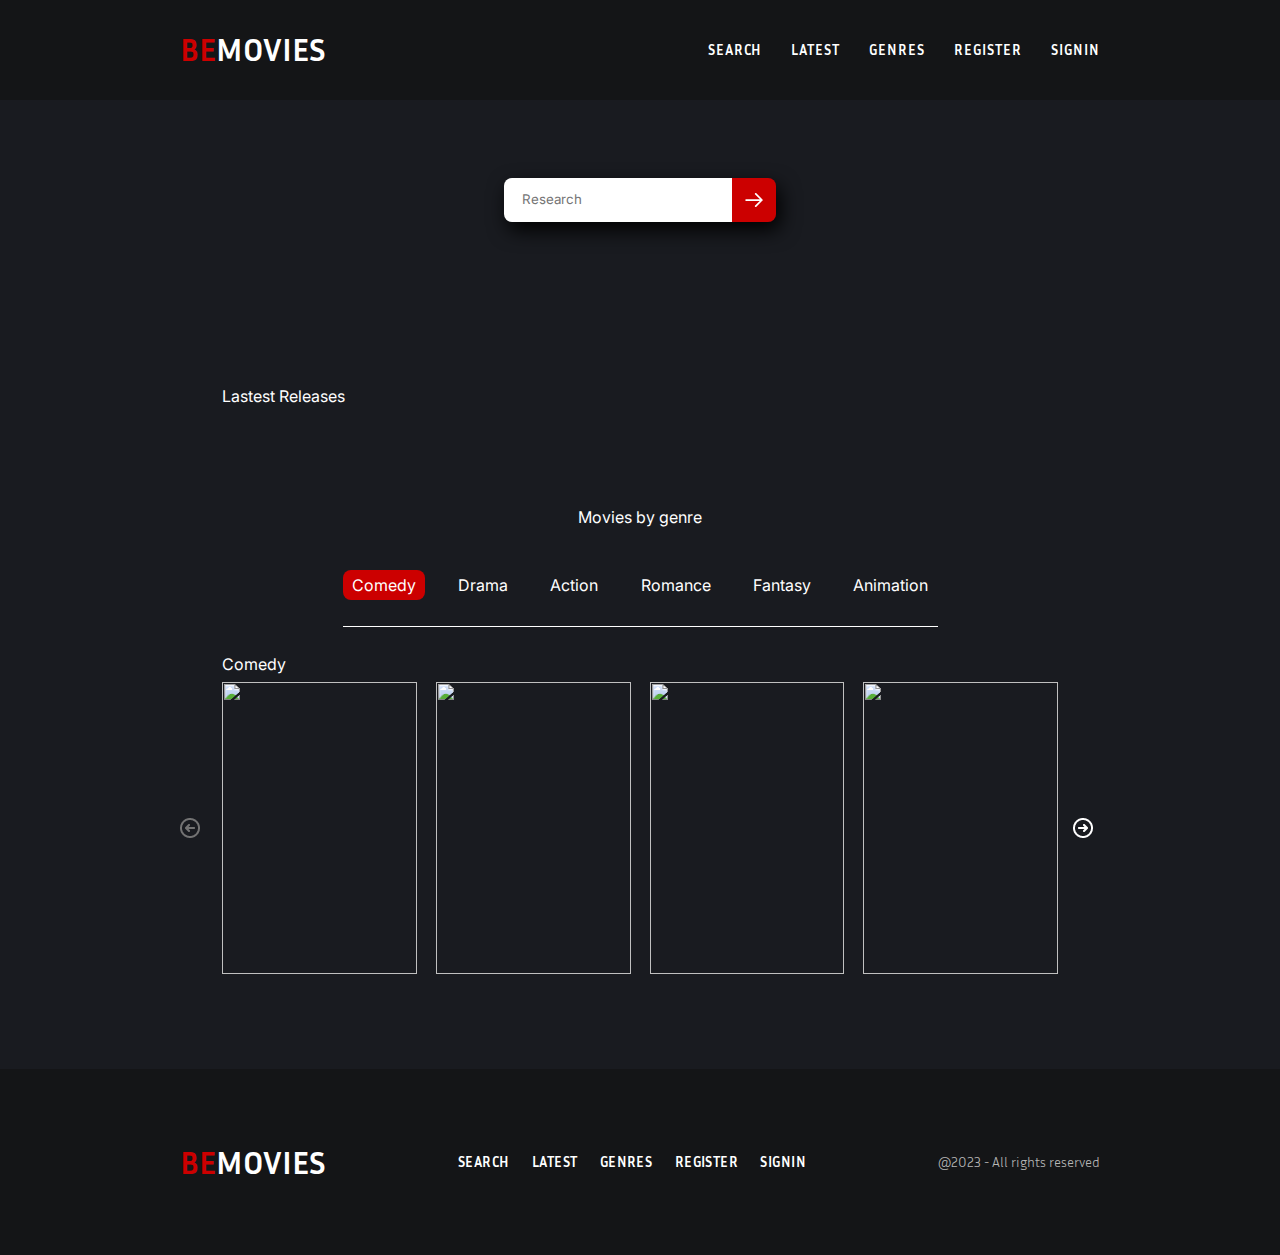
==== commit 0dd520fe: "Reupload BeMovie" ====
--- a/BeMovie/index.html
+++ b/BeMovie/index.html
@@ -36,7 +36,7 @@
     </header>
     <main class="container">
         <div class="researchBar">
-            <input type="text" id="research" placeholder="Research" autocomplete="false">
+            <input type="text" id="research" placeholder="Research" autocomplete="off">
             <a class="researchButton"><img src="VectorArrow.svg" alt=""></a>
         </div>
         <div class="displayResult research">
@@ -95,17 +95,16 @@
             <div class="categoryHeader">
                 <p class="genre">Movies by genre</p>
                 <ul class="genresList">
-                    <li>Comedy</li>
-                    <li>Drama</li>
-                    <li>Action</li>
-                    <li>Romance</li>
-                    <li>Fantasy</li>
-                    <li>Animation</li>
+                    <a>Comedy</a>
+                    <a>Drama</a>
+                    <a>Action</a>
+                    <a>Romance</a>
+                    <a>Fantasy</a>
+                    <a>Animation</a>
                 </ul>
-                <div class="lineCategory"></div>
             </div>
             <p class="header" id="category">Comedy</p>
-            <div class="swiper" id="swipper2">
+            <div class="swiper" id="swipper3">
                 <div class="swiper-wrapper">
                     <div class="swiper-slide"><img src="https://s3-alpha-sig.figma.com/img/18d4/e152/3a9723ae5397841adf7fbaed84bd30b2?Expires=1719792000&Key-Pair-Id=APKAQ4GOSFWCVNEHN3O4&Signature=nTFLtaaQVJQaddL6Ro1MuP6ROJJ1-4Ts7boy3J3-IBi9fH65N4~etDVzpQRhr93yvfUgwcwq70eXe9fP7Uz~j-unzIJ2OnmI864jKv9YW1Yf73mdWiWQH2bnL1DuyppB4nsAtTXHtwUKunm-WZpskbswak4XM8WYbB-eMWs2hN8Iqnh4ZPCM-WflcAuvXL8LbevUSeaAHQ--Tqp5QgmaS64t-yynoNcVQ9TZeRVu6ElSdCOrOiz-P~3aNfzJV2CgjZWQD1JoONH8IXtCQwb03VUqwCcWYS4~NgaKxsHjpce-Ic8qD0t-wVW~W~-kRVmrCNny0l4vFAHVSZFr4aPDLg__" alt=""></div>
                     <div class="swiper-slide"><img src="https://s3-alpha-sig.figma.com/img/7386/a758/10db88bea03473655dc859b1f8724fe2?Expires=1719792000&Key-Pair-Id=APKAQ4GOSFWCVNEHN3O4&Signature=Z3ryY2~fLTxyGgpidrt6r5b0sVMkxYO-x5FTlPe7YLSAVpQ-kpXR0n5MY~W7q7KjFqpt3Ol7g34dTHzEpuW~OE43vZcjpGCnQOd8JMuYvkxz8L5ti~8RdXtylnidDx9bt3R-zh3Itgqe6IWQ-f8CVZSGeOGtQDbjRdtIqpEe8oGpparsdgWlHd6WPZ0sWLRtwYWLNId3ugBfa72bgXNvgR0kLhK~8YxWyB~b4Qfuzm-tM21jmfQBStzkj~BwGg8bLZ0Z1I6QRW1j01OEdwb~-Zn3LoGJdUSNeA3q4csXMncfNnjHv7zH6gtrez1a8Gr3tYuO-Kab3TSvdTs-8mqafA__" alt=""></div>
@@ -134,12 +133,14 @@
             <div class="signin-bloc">
                 <a class="cross"><img src="cross.png" class="crossImg"alt=""></a>
                 <a href="#" class="header">
-                    <div class="signup">Signup</div>
-                    <div class="login">Login</div>
+                    <div class="signup signupOff">Signup</div>
+                    <div class="login activeLink">Login</div>
                 </a>
                 <form action="" class="connect" id="connect">
-                    <input type="text" class="username" placeholder="Username"><br>
-                    <input type="password" class="password" placeholder="Password"><br>
+                    <input type="text" class="username" placeholder="Username">
+                    <input type="text" class="email hidden" placeholder="e-mail">
+                    <input type="password" class="password" placeholder="Password">
+                    <input type="password" class="confirmPassword hidden" placeholder="Confirm password">
                     <div class="rememberMe">
                         <input type="checkbox" id="rememberMeCheckbox">
                         <label class="remembertext" for="rememberMeCheckbox">Remember me</label>
@@ -156,7 +157,7 @@
         <div class="movie-popup-bloc">
             <div class="crossMovie"><img class="crossMovieImg" src="cross.png" alt=""></div>
             <div class="contentholder">
-                <div class="imgholder"><img src="https://s3-alpha-sig.figma.com/img/18d4/e152/3a9723ae5397841adf7fbaed84bd30b2?Expires=1719792000&Key-Pair-Id=APKAQ4GOSFWCVNEHN3O4&Signature=nTFLtaaQVJQaddL6Ro1MuP6ROJJ1-4Ts7boy3J3-IBi9fH65N4~etDVzpQRhr93yvfUgwcwq70eXe9fP7Uz~j-unzIJ2OnmI864jKv9YW1Yf73mdWiWQH2bnL1DuyppB4nsAtTXHtwUKunm-WZpskbswak4XM8WYbB-eMWs2hN8Iqnh4ZPCM-WflcAuvXL8LbevUSeaAHQ--Tqp5QgmaS64t-yynoNcVQ9TZeRVu6ElSdCOrOiz-P~3aNfzJV2CgjZWQD1JoONH8IXtCQwb03VUqwCcWYS4~NgaKxsHjpce-Ic8qD0t-wVW~W~-kRVmrCNny0l4vFAHVSZFr4aPDLg__" alt=""></div>
+               <!--  <div class="imgholder"><img src="https://s3-alpha-sig.figma.com/img/18d4/e152/3a9723ae5397841adf7fbaed84bd30b2?Expires=1719792000&Key-Pair-Id=APKAQ4GOSFWCVNEHN3O4&Signature=nTFLtaaQVJQaddL6Ro1MuP6ROJJ1-4Ts7boy3J3-IBi9fH65N4~etDVzpQRhr93yvfUgwcwq70eXe9fP7Uz~j-unzIJ2OnmI864jKv9YW1Yf73mdWiWQH2bnL1DuyppB4nsAtTXHtwUKunm-WZpskbswak4XM8WYbB-eMWs2hN8Iqnh4ZPCM-WflcAuvXL8LbevUSeaAHQ--Tqp5QgmaS64t-yynoNcVQ9TZeRVu6ElSdCOrOiz-P~3aNfzJV2CgjZWQD1JoONH8IXtCQwb03VUqwCcWYS4~NgaKxsHjpce-Ic8qD0t-wVW~W~-kRVmrCNny0l4vFAHVSZFr4aPDLg__" alt=""></div>
                 <div class="textArea">
                     <h2 class="title">The godfather</h2>
                     <p class="date">1972</p>
@@ -164,7 +165,7 @@
                     <div class="category">Crime / Drama</div>
                     <div class="description">Spanning the years 1945 to 1955, a chronicle of the fictional Italian-American Corleone crime family. When organized crime family patriarch, Vito Corleone barely survives an attempt on his life, his youngest son, Michael steps in to take care of the would-be killers, launching a campaign of bloody revenge.</div>
                     <div class="cast"><span>Cast:</span> Marlon Brando, Al Pacino, James Caan, Robert Duvall</div>
-                </div>
+                </div> -->
             </div>
         </div>
     </section>
@@ -180,7 +181,6 @@
         <p class="copyright">@2023 - All rights reserved</p>
     </footer>
 </body>
-<script src="https://cdn.jsdelivr.net/npm/swiper@11/swiper-bundle.min.js"></script>
-<script src="swiper.js"></script>
-<script src="popup.js"></script>
-</html>
+<script src="swiper-bundle.min.js"></script>
+<script src="app.js"></script>
+</html>--- a/BeMovie/style.css
+++ b/BeMovie/style.css
@@ -6,6 +6,28 @@
 $black:#000;
 $white:#fff;
  */
+.activeLink {
+  background-color: #CC0000;
+}
+
+.signupOff {
+  border-top: 1px white solid;
+  border-left: 1px white solid;
+  border-bottom: 1px white solid;
+  border-radius: 8px 0 0 8px;
+}
+
+.loginOff {
+  border-top: 1px white solid;
+  border-right: 1px white solid;
+  border-bottom: 1px white solid;
+  border-radius: 0 8px 8px 0;
+}
+
+.hidden {
+  display: none;
+}
+
 *, *::before, ::after {
   margin: 0;
   padding: 0;
@@ -314,7 +336,7 @@
   position: relative;
 }
 main .hoverMovie {
-  visibility: visible;
+  visibility: hidden;
   position: absolute;
   top: 0;
   left: 0;
@@ -328,7 +350,7 @@
   display: flex;
   flex-direction: column;
   text-align: center;
-  justify-content: center;
+  justify-content: space-evenly;
 }
 main .hoverMovie .title {
   font-size: 1.25rem;
@@ -351,13 +373,24 @@
 }
 main .hoverMovie .ratings {
   display: flex;
-  flex-wrap: wrap;
   justify-content: center;
   gap: 5px;
   color: #CC0000;
   font-weight: 700;
   font-size: 2rem;
   line-height: 2.42rem;
+}
+@media (min-width: 1250px) {
+  main .hoverMovie .ratings {
+    flex-direction: column;
+    align-items: center;
+  }
+}
+main .hoverMovie .ratings > * {
+  width: -moz-fit-content;
+  width: fit-content;
+  height: -moz-fit-content;
+  height: fit-content;
 }
 main .hoverMovie .ratings img {
   width: 34px;
@@ -453,7 +486,6 @@
   width: 100vw;
   height: 100vh;
   z-index: 999;
-  transition: all 0.3s ease;
 }
 .popup .signin {
   z-index: 1000;
@@ -488,16 +520,12 @@
   grid-template-columns: 1fr 1fr;
   text-align: center;
   text-transform: uppercase;
-  border: 1px solid white;
   border-radius: 8px;
   margin-bottom: 54px;
   overflow: hidden;
 }
 .popup .signin .signin-bloc .header:is(:hover, :focus) {
   cursor: pointer;
-}
-.popup .signin .signin-bloc .header:is(:hover, :focus) > *:nth-child(2) {
-  background-color: #ff5353;
 }
 .popup .signin .signin-bloc .header > * {
   padding-top: 12px;
@@ -508,10 +536,7 @@
   line-height: 1.8125rem;
   letter-spacing: 0.03em;
 }
-.popup .signin .signin-bloc .header > *:nth-child(2) {
-  background-color: #CC0000;
-}
-.popup .signin .signin-bloc .connect .username, .popup .signin .signin-bloc .connect .password {
+.popup .signin .signin-bloc .connect > * {
   padding: 12px 20px;
   border-radius: 8px;
   margin-bottom: 24px;
@@ -621,6 +646,9 @@
   margin-bottom: 11px;
 }
 .movie-popup .movie-popup-bloc .contentholder .textArea .rating {
+  display: flex;
+  align-items: center;
+  gap: 5px;
   font-size: 1.25rem;
   line-height: 1.5rem;
   font-weight: 700;
@@ -662,7 +690,6 @@
   left: 14px;
   width: 1rem;
   aspect-ratio: 1/1;
-  transition: 0.3s all ease;
 }
 .movie-popup .crossMovie:is(:hover, :focus) {
   cursor: pointer;
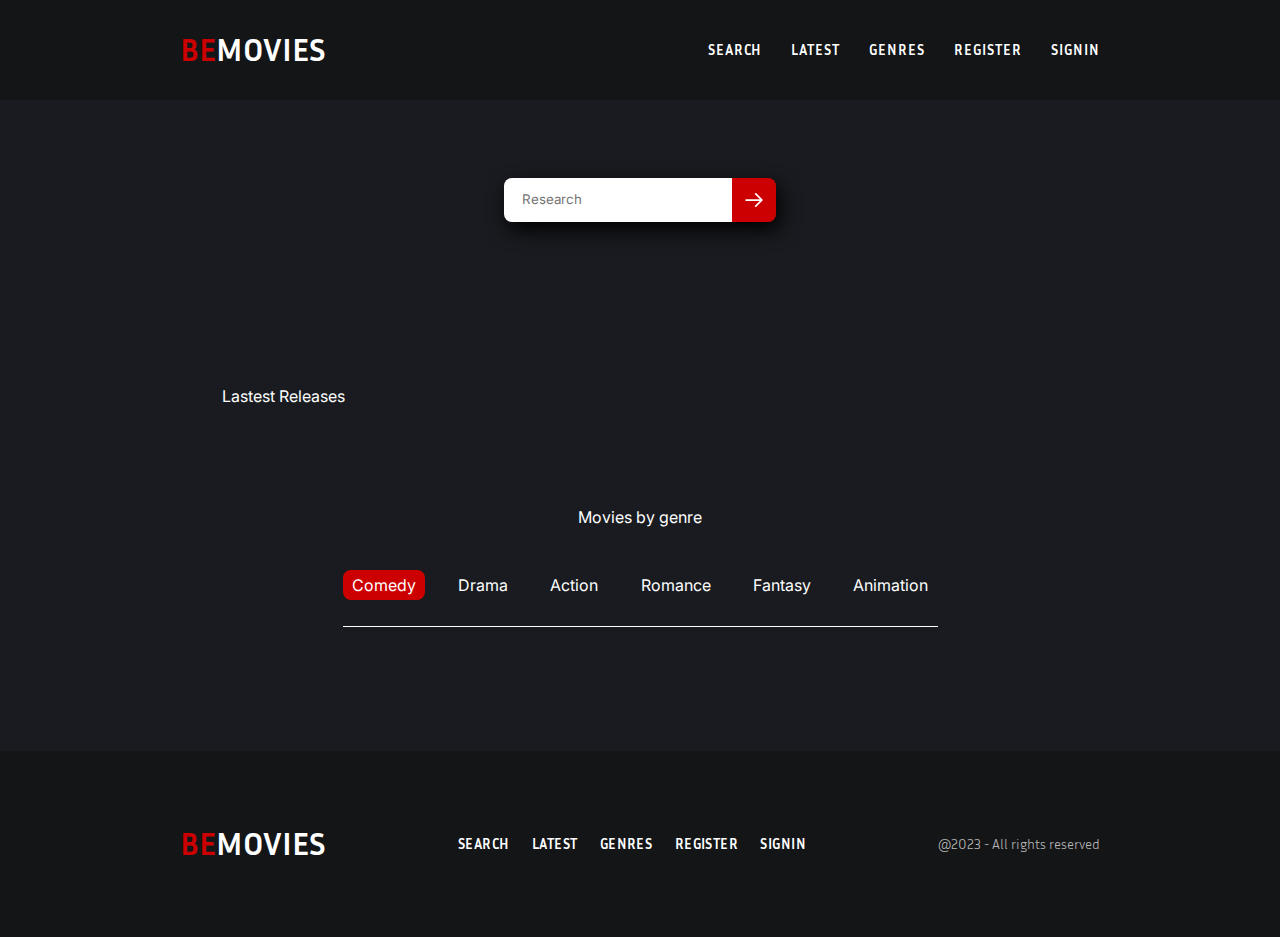
==== commit 5a808019: "Reuppload BeMovie Without swiper bugqs" ====
--- a/BeMovie/index.html
+++ b/BeMovie/index.html
@@ -40,25 +40,10 @@
             <a class="researchButton"><img src="VectorArrow.svg" alt=""></a>
         </div>
         <div class="displayResult research">
-            <p class="header">Results for "godfather"</p>
+            <p class="header"><!-- Content will be added here --></p>
             <div class="swiper" id="swipper1">
                 <div class="swiper-wrapper">
-                    <div class="swiper-slide"><img src="https://s3-alpha-sig.figma.com/img/18d4/e152/3a9723ae5397841adf7fbaed84bd30b2?Expires=1719792000&Key-Pair-Id=APKAQ4GOSFWCVNEHN3O4&Signature=nTFLtaaQVJQaddL6Ro1MuP6ROJJ1-4Ts7boy3J3-IBi9fH65N4~etDVzpQRhr93yvfUgwcwq70eXe9fP7Uz~j-unzIJ2OnmI864jKv9YW1Yf73mdWiWQH2bnL1DuyppB4nsAtTXHtwUKunm-WZpskbswak4XM8WYbB-eMWs2hN8Iqnh4ZPCM-WflcAuvXL8LbevUSeaAHQ--Tqp5QgmaS64t-yynoNcVQ9TZeRVu6ElSdCOrOiz-P~3aNfzJV2CgjZWQD1JoONH8IXtCQwb03VUqwCcWYS4~NgaKxsHjpce-Ic8qD0t-wVW~W~-kRVmrCNny0l4vFAHVSZFr4aPDLg__" alt=""></div>
-                    <div class="swiper-slide"><img src="https://s3-alpha-sig.figma.com/img/7386/a758/10db88bea03473655dc859b1f8724fe2?Expires=1719792000&Key-Pair-Id=APKAQ4GOSFWCVNEHN3O4&Signature=Z3ryY2~fLTxyGgpidrt6r5b0sVMkxYO-x5FTlPe7YLSAVpQ-kpXR0n5MY~W7q7KjFqpt3Ol7g34dTHzEpuW~OE43vZcjpGCnQOd8JMuYvkxz8L5ti~8RdXtylnidDx9bt3R-zh3Itgqe6IWQ-f8CVZSGeOGtQDbjRdtIqpEe8oGpparsdgWlHd6WPZ0sWLRtwYWLNId3ugBfa72bgXNvgR0kLhK~8YxWyB~b4Qfuzm-tM21jmfQBStzkj~BwGg8bLZ0Z1I6QRW1j01OEdwb~-Zn3LoGJdUSNeA3q4csXMncfNnjHv7zH6gtrez1a8Gr3tYuO-Kab3TSvdTs-8mqafA__" alt=""></div>
-                    <div class="swiper-slide">                        
-                        <div class="hoverMovie">
-                            <h2 class="title">The Godfather part III</h2>
-                            <p class="date">1990</p>
-                            <p class="categories">Crime / Drama / Thriller</p>
-                            <div class="ratings">
-                                <img src="star.svg" alt="">
-                                <p class="rating">7.4</p>
-                            </div>
-                        </div>
-                        <img src="https://s3-alpha-sig.figma.com/img/4e58/bd86/8d5642599f021395c32ae8613373bc66?Expires=1719792000&Key-Pair-Id=APKAQ4GOSFWCVNEHN3O4&Signature=j8T8msHERDc0T9drFvTleHdoM0bOJKUH4-4pjUeOS1bIx2CcOvsJ7ZhrxlgAt48MtAA7-PC2lpyxCLzZR-oHxuxW~7NZ9NnEGkt57VWhNsTA8W1pn44HT2SwHvWK92eFiA3mRD5JIGxYqphqWFnmaqhkJq9nNEEN0R6Am3R5GoNpuBD2ZHex8CJzVb0GH4iBX7wrED3Sf01oUDQ233UQbf5bmi2frnPMUNWKWJ3~x4rn2jZK2PEPTUuGI~sQ~PE-5kvXca5uzgcc7Qvimx4uRJeH1PpVlML6nSHhjUm-Aqj1kSLT6ibiHpWr8M0MpsFspxOX9qKcr~UP4r6j9I1SHg__" alt=""></div>
-                    <div class="swiper-slide"><img src="https://s3-alpha-sig.figma.com/img/72ea/abc3/cc4b03ec9810111fc6567a0a3c796ae3?Expires=1719792000&Key-Pair-Id=APKAQ4GOSFWCVNEHN3O4&Signature=aJLCIqYo-xT0mPqEb8Tz~gMXBp00x25UxsKwWGYHwiWmpBB6C1z3OhK-rzX8m8TNTNmPU3jtceZSLV6VuOx4kkheJPP~82WEsLWJdxd2FgeEGHrdIrMd0GxYBymD4Ecn7~hOO~rZCc0gYWxEQAfruEqS2JXd3b0eY~bicebxzXw0DMnnqZJBA8wa2ybntQxv~CZhfKMEKBLtbz3prXHUwuZKIg9qlaFfQg46JSESru3HM6x91wrNtfii6dnBsjfaS-DW~NrZVC6ANjfUxGfZ4xQu-UckOFhrWTfszon0SrRXWeDUdDZZZDvzA6DnWD5YLPgaArkPf~RPc-dksI3NKA__" alt=""></div>
-                    <div class="swiper-slide"><img src="https://s3-alpha-sig.figma.com/img/a2de/bd47/bde909e0d73fe8b379ec1f2849868d09?Expires=1719792000&Key-Pair-Id=APKAQ4GOSFWCVNEHN3O4&Signature=EZQiqcyrtW1Bt11nJJSFKRjGYjMso88Ce84hg8tV~CRKXruRvzx5VS6cAGkntpOtt26PaZJof-zqAnw8csD806ev6B3nl6HhiB7q0nqbSYmD7T-3ffZ6TrcUktcAgoouyCbuyig29yictjZgDtqsroYAOemxJ6ej0vrRYTRlWkHL7jBZZS7CzjDD0CN~rwnD-JHk2PIMge8JmnGNGFVeUBDcX98bKaDpzZpEQIU9yWiliwD6xQUUzdkvV2sAadVg7Hs9GROlOhUaSFZHiKtBtmjk3a0FPPNp045IC02FgeGsOqf7smI0NsGqZdFG~97Pl9uqXEWMxDBU1hiaWqJJXw__" alt=""></div>
-                    <div class="swiper-slide"><img src="https://s3-alpha-sig.figma.com/img/4d83/e1af/8fb8dce5428603e901fef1e3fe672283?Expires=1719792000&Key-Pair-Id=APKAQ4GOSFWCVNEHN3O4&Signature=VwXORI75OcIOjm4T~DXC4mLOpHmMG16qsdhDlPp-V80i9aG-qXapRaV~XouusqxAujMauYW2uX9PEgIXYJaUd~SczNTuMjaYHMxYjEXKmbv5gEywhTmdCStKX-sS4wDsbevnFepEnOwofPOEu418mRzqicrtOaQGjLVbxFbHViWnYk8-LceI1COT0dwhnmDnKCW6BdCTfIMB-2kLN275pTRxaUD41k-FSBqQ6e2wbe-B4FSoArwrlSfRl6S~uM0gYtS0k3zZkT3Dr5PZfWP9R8VSRZYyB1v976YCdhZ3i3TpgFYAijFie9rBeSKBExNDwyD1ByOI0Go2rNqf1n8mjQ__" alt=""></div>
+                    <!-- Content will be added here -->
                 </div>
                 <div class="backgroundArrowLeft"><div class="swiper-button-prev"></div></div>
                 <div class="backgroundArrowRight"><div class="swiper-button-next"></div></div>
@@ -68,24 +53,7 @@
             <p class="header">Lastest Releases</p>
             <div class="swiper" id="swipper2">
                 <div class="swiper-wrapper">
-                    <div class="swiper-slide">
-                        <img src="https://s3-alpha-sig.figma.com/img/18d4/e152/3a9723ae5397841adf7fbaed84bd30b2?Expires=1719792000&Key-Pair-Id=APKAQ4GOSFWCVNEHN3O4&Signature=nTFLtaaQVJQaddL6Ro1MuP6ROJJ1-4Ts7boy3J3-IBi9fH65N4~etDVzpQRhr93yvfUgwcwq70eXe9fP7Uz~j-unzIJ2OnmI864jKv9YW1Yf73mdWiWQH2bnL1DuyppB4nsAtTXHtwUKunm-WZpskbswak4XM8WYbB-eMWs2hN8Iqnh4ZPCM-WflcAuvXL8LbevUSeaAHQ--Tqp5QgmaS64t-yynoNcVQ9TZeRVu6ElSdCOrOiz-P~3aNfzJV2CgjZWQD1JoONH8IXtCQwb03VUqwCcWYS4~NgaKxsHjpce-Ic8qD0t-wVW~W~-kRVmrCNny0l4vFAHVSZFr4aPDLg__" alt="">
-                    </div>
-                    <div class="swiper-slide"><img src="https://s3-alpha-sig.figma.com/img/7386/a758/10db88bea03473655dc859b1f8724fe2?Expires=1719792000&Key-Pair-Id=APKAQ4GOSFWCVNEHN3O4&Signature=Z3ryY2~fLTxyGgpidrt6r5b0sVMkxYO-x5FTlPe7YLSAVpQ-kpXR0n5MY~W7q7KjFqpt3Ol7g34dTHzEpuW~OE43vZcjpGCnQOd8JMuYvkxz8L5ti~8RdXtylnidDx9bt3R-zh3Itgqe6IWQ-f8CVZSGeOGtQDbjRdtIqpEe8oGpparsdgWlHd6WPZ0sWLRtwYWLNId3ugBfa72bgXNvgR0kLhK~8YxWyB~b4Qfuzm-tM21jmfQBStzkj~BwGg8bLZ0Z1I6QRW1j01OEdwb~-Zn3LoGJdUSNeA3q4csXMncfNnjHv7zH6gtrez1a8Gr3tYuO-Kab3TSvdTs-8mqafA__" alt=""></div>
-                    <div class="swiper-slide">
-                        <div class="hoverMovie">
-                            <h2 class="title">The Godfather part III</h2>
-                            <p class="date">1990</p>
-                            <p class="categories">Crime / Drama / Thriller</p>
-                            <div class="ratings">
-                                <img src="star.svg" alt="">
-                                <p class="rating">7.4</p>
-                            </div>
-                        </div>
-                        <img src="https://s3-alpha-sig.figma.com/img/4e58/bd86/8d5642599f021395c32ae8613373bc66?Expires=1719792000&Key-Pair-Id=APKAQ4GOSFWCVNEHN3O4&Signature=j8T8msHERDc0T9drFvTleHdoM0bOJKUH4-4pjUeOS1bIx2CcOvsJ7ZhrxlgAt48MtAA7-PC2lpyxCLzZR-oHxuxW~7NZ9NnEGkt57VWhNsTA8W1pn44HT2SwHvWK92eFiA3mRD5JIGxYqphqWFnmaqhkJq9nNEEN0R6Am3R5GoNpuBD2ZHex8CJzVb0GH4iBX7wrED3Sf01oUDQ233UQbf5bmi2frnPMUNWKWJ3~x4rn2jZK2PEPTUuGI~sQ~PE-5kvXca5uzgcc7Qvimx4uRJeH1PpVlML6nSHhjUm-Aqj1kSLT6ibiHpWr8M0MpsFspxOX9qKcr~UP4r6j9I1SHg__" alt=""></div>
-                    <div class="swiper-slide"><img src="https://s3-alpha-sig.figma.com/img/72ea/abc3/cc4b03ec9810111fc6567a0a3c796ae3?Expires=1719792000&Key-Pair-Id=APKAQ4GOSFWCVNEHN3O4&Signature=aJLCIqYo-xT0mPqEb8Tz~gMXBp00x25UxsKwWGYHwiWmpBB6C1z3OhK-rzX8m8TNTNmPU3jtceZSLV6VuOx4kkheJPP~82WEsLWJdxd2FgeEGHrdIrMd0GxYBymD4Ecn7~hOO~rZCc0gYWxEQAfruEqS2JXd3b0eY~bicebxzXw0DMnnqZJBA8wa2ybntQxv~CZhfKMEKBLtbz3prXHUwuZKIg9qlaFfQg46JSESru3HM6x91wrNtfii6dnBsjfaS-DW~NrZVC6ANjfUxGfZ4xQu-UckOFhrWTfszon0SrRXWeDUdDZZZDvzA6DnWD5YLPgaArkPf~RPc-dksI3NKA__" alt=""></div>
-                    <div class="swiper-slide"><img src="https://s3-alpha-sig.figma.com/img/a2de/bd47/bde909e0d73fe8b379ec1f2849868d09?Expires=1719792000&Key-Pair-Id=APKAQ4GOSFWCVNEHN3O4&Signature=EZQiqcyrtW1Bt11nJJSFKRjGYjMso88Ce84hg8tV~CRKXruRvzx5VS6cAGkntpOtt26PaZJof-zqAnw8csD806ev6B3nl6HhiB7q0nqbSYmD7T-3ffZ6TrcUktcAgoouyCbuyig29yictjZgDtqsroYAOemxJ6ej0vrRYTRlWkHL7jBZZS7CzjDD0CN~rwnD-JHk2PIMge8JmnGNGFVeUBDcX98bKaDpzZpEQIU9yWiliwD6xQUUzdkvV2sAadVg7Hs9GROlOhUaSFZHiKtBtmjk3a0FPPNp045IC02FgeGsOqf7smI0NsGqZdFG~97Pl9uqXEWMxDBU1hiaWqJJXw__" alt=""></div>
-                    <div class="swiper-slide"><img src="https://s3-alpha-sig.figma.com/img/4d83/e1af/8fb8dce5428603e901fef1e3fe672283?Expires=1719792000&Key-Pair-Id=APKAQ4GOSFWCVNEHN3O4&Signature=VwXORI75OcIOjm4T~DXC4mLOpHmMG16qsdhDlPp-V80i9aG-qXapRaV~XouusqxAujMauYW2uX9PEgIXYJaUd~SczNTuMjaYHMxYjEXKmbv5gEywhTmdCStKX-sS4wDsbevnFepEnOwofPOEu418mRzqicrtOaQGjLVbxFbHViWnYk8-LceI1COT0dwhnmDnKCW6BdCTfIMB-2kLN275pTRxaUD41k-FSBqQ6e2wbe-B4FSoArwrlSfRl6S~uM0gYtS0k3zZkT3Dr5PZfWP9R8VSRZYyB1v976YCdhZ3i3TpgFYAijFie9rBeSKBExNDwyD1ByOI0Go2rNqf1n8mjQ__" alt=""></div>
+                    <!-- Content will be added here -->
                 </div>
                 <div class="backgroundArrowLeft"><div class="swiper-button-prev"></div></div>
                 <div class="backgroundArrowRight"><div class="swiper-button-next"></div></div>
@@ -103,25 +71,10 @@
                     <a>Animation</a>
                 </ul>
             </div>
-            <p class="header" id="category">Comedy</p>
+            <p class="header" id="category"><!-- Content will be added here --></p>
             <div class="swiper" id="swipper3">
                 <div class="swiper-wrapper">
-                    <div class="swiper-slide"><img src="https://s3-alpha-sig.figma.com/img/18d4/e152/3a9723ae5397841adf7fbaed84bd30b2?Expires=1719792000&Key-Pair-Id=APKAQ4GOSFWCVNEHN3O4&Signature=nTFLtaaQVJQaddL6Ro1MuP6ROJJ1-4Ts7boy3J3-IBi9fH65N4~etDVzpQRhr93yvfUgwcwq70eXe9fP7Uz~j-unzIJ2OnmI864jKv9YW1Yf73mdWiWQH2bnL1DuyppB4nsAtTXHtwUKunm-WZpskbswak4XM8WYbB-eMWs2hN8Iqnh4ZPCM-WflcAuvXL8LbevUSeaAHQ--Tqp5QgmaS64t-yynoNcVQ9TZeRVu6ElSdCOrOiz-P~3aNfzJV2CgjZWQD1JoONH8IXtCQwb03VUqwCcWYS4~NgaKxsHjpce-Ic8qD0t-wVW~W~-kRVmrCNny0l4vFAHVSZFr4aPDLg__" alt=""></div>
-                    <div class="swiper-slide"><img src="https://s3-alpha-sig.figma.com/img/7386/a758/10db88bea03473655dc859b1f8724fe2?Expires=1719792000&Key-Pair-Id=APKAQ4GOSFWCVNEHN3O4&Signature=Z3ryY2~fLTxyGgpidrt6r5b0sVMkxYO-x5FTlPe7YLSAVpQ-kpXR0n5MY~W7q7KjFqpt3Ol7g34dTHzEpuW~OE43vZcjpGCnQOd8JMuYvkxz8L5ti~8RdXtylnidDx9bt3R-zh3Itgqe6IWQ-f8CVZSGeOGtQDbjRdtIqpEe8oGpparsdgWlHd6WPZ0sWLRtwYWLNId3ugBfa72bgXNvgR0kLhK~8YxWyB~b4Qfuzm-tM21jmfQBStzkj~BwGg8bLZ0Z1I6QRW1j01OEdwb~-Zn3LoGJdUSNeA3q4csXMncfNnjHv7zH6gtrez1a8Gr3tYuO-Kab3TSvdTs-8mqafA__" alt=""></div>
-                    <div class="swiper-slide">
-                        <div class="hoverMovie">
-                            <h2 class="title">The Godfather part III</h2>
-                            <p class="date">1990</p>
-                            <p class="categories">Crime / Drama / Thriller</p>
-                            <div class="ratings">
-                                <img src="star.svg" alt="">
-                                <p class="rating">7.4</p>
-                            </div>
-                        </div>
-                        <img src="https://s3-alpha-sig.figma.com/img/4e58/bd86/8d5642599f021395c32ae8613373bc66?Expires=1719792000&Key-Pair-Id=APKAQ4GOSFWCVNEHN3O4&Signature=j8T8msHERDc0T9drFvTleHdoM0bOJKUH4-4pjUeOS1bIx2CcOvsJ7ZhrxlgAt48MtAA7-PC2lpyxCLzZR-oHxuxW~7NZ9NnEGkt57VWhNsTA8W1pn44HT2SwHvWK92eFiA3mRD5JIGxYqphqWFnmaqhkJq9nNEEN0R6Am3R5GoNpuBD2ZHex8CJzVb0GH4iBX7wrED3Sf01oUDQ233UQbf5bmi2frnPMUNWKWJ3~x4rn2jZK2PEPTUuGI~sQ~PE-5kvXca5uzgcc7Qvimx4uRJeH1PpVlML6nSHhjUm-Aqj1kSLT6ibiHpWr8M0MpsFspxOX9qKcr~UP4r6j9I1SHg__" alt=""></div>
-                    <div class="swiper-slide"><img src="https://s3-alpha-sig.figma.com/img/72ea/abc3/cc4b03ec9810111fc6567a0a3c796ae3?Expires=1719792000&Key-Pair-Id=APKAQ4GOSFWCVNEHN3O4&Signature=aJLCIqYo-xT0mPqEb8Tz~gMXBp00x25UxsKwWGYHwiWmpBB6C1z3OhK-rzX8m8TNTNmPU3jtceZSLV6VuOx4kkheJPP~82WEsLWJdxd2FgeEGHrdIrMd0GxYBymD4Ecn7~hOO~rZCc0gYWxEQAfruEqS2JXd3b0eY~bicebxzXw0DMnnqZJBA8wa2ybntQxv~CZhfKMEKBLtbz3prXHUwuZKIg9qlaFfQg46JSESru3HM6x91wrNtfii6dnBsjfaS-DW~NrZVC6ANjfUxGfZ4xQu-UckOFhrWTfszon0SrRXWeDUdDZZZDvzA6DnWD5YLPgaArkPf~RPc-dksI3NKA__" alt=""></div>
-                    <div class="swiper-slide"><img src="https://s3-alpha-sig.figma.com/img/a2de/bd47/bde909e0d73fe8b379ec1f2849868d09?Expires=1719792000&Key-Pair-Id=APKAQ4GOSFWCVNEHN3O4&Signature=EZQiqcyrtW1Bt11nJJSFKRjGYjMso88Ce84hg8tV~CRKXruRvzx5VS6cAGkntpOtt26PaZJof-zqAnw8csD806ev6B3nl6HhiB7q0nqbSYmD7T-3ffZ6TrcUktcAgoouyCbuyig29yictjZgDtqsroYAOemxJ6ej0vrRYTRlWkHL7jBZZS7CzjDD0CN~rwnD-JHk2PIMge8JmnGNGFVeUBDcX98bKaDpzZpEQIU9yWiliwD6xQUUzdkvV2sAadVg7Hs9GROlOhUaSFZHiKtBtmjk3a0FPPNp045IC02FgeGsOqf7smI0NsGqZdFG~97Pl9uqXEWMxDBU1hiaWqJJXw__" alt=""></div>
-                    <div class="swiper-slide"><img src="https://s3-alpha-sig.figma.com/img/4d83/e1af/8fb8dce5428603e901fef1e3fe672283?Expires=1719792000&Key-Pair-Id=APKAQ4GOSFWCVNEHN3O4&Signature=VwXORI75OcIOjm4T~DXC4mLOpHmMG16qsdhDlPp-V80i9aG-qXapRaV~XouusqxAujMauYW2uX9PEgIXYJaUd~SczNTuMjaYHMxYjEXKmbv5gEywhTmdCStKX-sS4wDsbevnFepEnOwofPOEu418mRzqicrtOaQGjLVbxFbHViWnYk8-LceI1COT0dwhnmDnKCW6BdCTfIMB-2kLN275pTRxaUD41k-FSBqQ6e2wbe-B4FSoArwrlSfRl6S~uM0gYtS0k3zZkT3Dr5PZfWP9R8VSRZYyB1v976YCdhZ3i3TpgFYAijFie9rBeSKBExNDwyD1ByOI0Go2rNqf1n8mjQ__" alt=""></div>
+                    <!-- Content will be added here -->
                 </div>
                 <div class="backgroundArrowLeft"><div class="swiper-button-prev"></div></div>
                 <div class="backgroundArrowRight"><div class="swiper-button-next"></div></div>
@@ -157,15 +110,6 @@
         <div class="movie-popup-bloc">
             <div class="crossMovie"><img class="crossMovieImg" src="cross.png" alt=""></div>
             <div class="contentholder">
-               <!--  <div class="imgholder"><img src="https://s3-alpha-sig.figma.com/img/18d4/e152/3a9723ae5397841adf7fbaed84bd30b2?Expires=1719792000&Key-Pair-Id=APKAQ4GOSFWCVNEHN3O4&Signature=nTFLtaaQVJQaddL6Ro1MuP6ROJJ1-4Ts7boy3J3-IBi9fH65N4~etDVzpQRhr93yvfUgwcwq70eXe9fP7Uz~j-unzIJ2OnmI864jKv9YW1Yf73mdWiWQH2bnL1DuyppB4nsAtTXHtwUKunm-WZpskbswak4XM8WYbB-eMWs2hN8Iqnh4ZPCM-WflcAuvXL8LbevUSeaAHQ--Tqp5QgmaS64t-yynoNcVQ9TZeRVu6ElSdCOrOiz-P~3aNfzJV2CgjZWQD1JoONH8IXtCQwb03VUqwCcWYS4~NgaKxsHjpce-Ic8qD0t-wVW~W~-kRVmrCNny0l4vFAHVSZFr4aPDLg__" alt=""></div>
-                <div class="textArea">
-                    <h2 class="title">The godfather</h2>
-                    <p class="date">1972</p>
-                    <div class="rating"><img src="star.svg" alt="">8.7</div>
-                    <div class="category">Crime / Drama</div>
-                    <div class="description">Spanning the years 1945 to 1955, a chronicle of the fictional Italian-American Corleone crime family. When organized crime family patriarch, Vito Corleone barely survives an attempt on his life, his youngest son, Michael steps in to take care of the would-be killers, launching a campaign of bloody revenge.</div>
-                    <div class="cast"><span>Cast:</span> Marlon Brando, Al Pacino, James Caan, Robert Duvall</div>
-                </div> -->
             </div>
         </div>
     </section>
